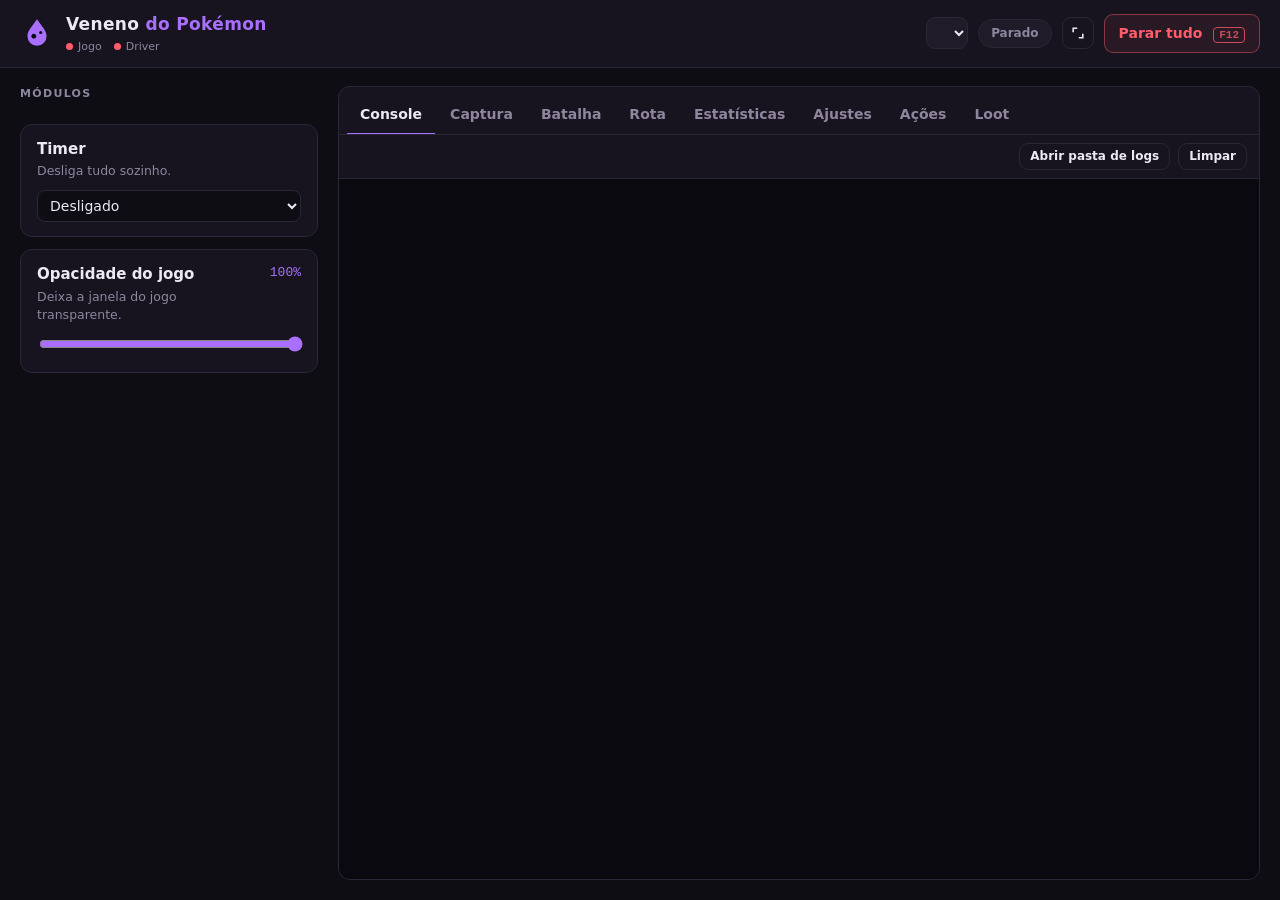
==== veneninho_v2/game-bot-dashboard/src/ui/index.html @ 1e342772 "Add files via upload" ====
<!DOCTYPE html>
<html lang="pt-br">
<head>
  <meta charset="UTF-8">
  <meta name="viewport" content="width=device-width, initial-scale=1.0">
  <title>Veneno do Pokémon</title>
  <link rel="stylesheet" href="style.css">
</head>
<body>
  <header class="topbar">
    <div class="brand">
      <svg class="logo" viewBox="0 0 32 32" aria-hidden="true">
        <path d="M16 3c4 6 9 10.5 9 16a9 9 0 0 1-18 0c0-5.5 5-10 9-16z" fill="var(--accent)"/>
        <circle cx="13" cy="19" r="2.3" fill="var(--bg)"/><circle cx="19.5" cy="15.5" r="1.5" fill="var(--bg)"/>
      </svg>
      <div class="brand-text">
        <h1>Veneno <span>do Pokémon</span></h1>
        <div class="health">
          <span id="h-game" class="hdot">Jogo</span>
          <span id="h-driver" class="hdot">Driver</span>
        </div>
      </div>
    </div>

    <div class="top-actions">
      <label class="profile-pick full-only" title="Perfil de configuração">
        <span class="sr">Perfil</span>
        <select id="profile-select"></select>
      </label>
      <div id="status-pill" class="pill">Parado</div>
      <button id="compact-btn" class="btn ghost icon" title="Modo compacto (fica por cima do jogo)" aria-label="Modo compacto">
        <svg viewBox="0 0 20 20" aria-hidden="true"><path d="M3 3h6v2H5v4H3zM17 17h-6v-2h4v-4h2z"/></svg>
      </button>
      <button id="stop-all" class="btn danger" title="Também funciona apertando o atalho com o jogo em foco">
        Parar tudo <kbd id="hotkey-label">F12</kbd>
      </button>
    </div>
  </header>

  <div id="update-banner" class="update-banner" hidden>
    <span>Versão <b id="update-version"></b> disponível.</span>
    <button id="update-open" class="btn small">Abrir no GitHub</button>
    <button id="update-close" class="btn ghost small" aria-label="Fechar aviso">✕</button>
  </div>

  <div id="pick-banner" class="pick-banner" hidden>
    <div>
      <strong id="pick-title">Calibrando</strong>
      <p id="pick-help"></p>
    </div>
    <div class="pick-live mono">
      <span id="pick-xy">x – y –</span>
      <span id="pick-swatch" class="swatch"></span>
      <span id="pick-rgb">RGB –</span>
    </div>
    <button id="pick-cancel" class="btn ghost small">Cancelar (Esc)</button>
  </div>

  <main class="layout">
    <aside class="side">
      <h2 class="section-title">Módulos</h2>
      <div id="modules"></div>

      <section class="card timer-card">
        <div class="card-head">
          <div>
            <h3>Timer</h3>
            <p class="desc" id="timer-desc">Desliga tudo sozinho.</p>
          </div>
          <output id="timer-left" class="mono"></output>
        </div>
        <div class="timer-row">
          <select id="timer-select" aria-label="Desligar depois de">
            <option value="">Desligado</option>
            <option value="30">Em 30 min</option>
            <option value="60">Em 1 h</option>
            <option value="120">Em 2 h</option>
            <option value="180">Em 3 h</option>
            <option value="at">Num horário…</option>
          </select>
          <input id="timer-at" type="time" aria-label="Horário para desligar" hidden>
        </div>
      </section>

      <section class="card full-only">
        <div class="card-head">
          <div>
            <h3>Opacidade do jogo</h3>
            <p class="desc">Deixa a janela do jogo transparente.</p>
          </div>
          <output id="opacity-value" class="mono">100%</output>
        </div>
        <input id="opacity" type="range" min="5" max="100" value="100" aria-label="Opacidade do jogo">
      </section>
    </aside>

    <section class="panel full-only">
      <nav class="tabs" role="tablist">
        <button class="tab active" data-tab="console">Console</button>
        <button class="tab" data-tab="capture">Captura</button>
        <button class="tab" data-tab="battle">Batalha</button>
        <button class="tab" data-tab="cavebot">Rota</button>
        <button class="tab" data-tab="stats">Estatísticas</button>
        <button class="tab" data-tab="settings">Ajustes</button>
        <button class="tab" data-tab="actions">Ações</button>
        <button class="tab" data-tab="loot">Loot</button>
      </nav>

      <!-- Console -->
      <div class="tab-body active" id="tab-console">
        <div class="console-head">
          <div class="chips" id="log-filter" role="group" aria-label="Filtrar log"></div>
          <div class="row-gap">
            <button id="open-logs" class="btn ghost small" title="Os logs ficam salvos por dia na pasta logs">Abrir pasta de logs</button>
            <button id="clear-logs" class="btn ghost small">Limpar</button>
          </div>
        </div>
        <div id="log" class="log mono" data-filter="all"></div>
      </div>

      <!-- Captura -->
      <div class="tab-body" id="tab-capture">
        <div class="toolbar">
          <p class="hint">Clique para selecionar os pokémon. Em cada cartão, escolha uma tecla de captura; deixe vazio para usar a tecla padrão. O sino 🔔 só avisa com som.</p>
          <div class="row-gap">
            <button class="btn" id="add-poke">+ Adicionar pokémon</button>
            <button class="btn" data-test="capture">Testar detecção</button>
          </div>
        </div>
        <div id="capture-grid" class="thumb-grid"></div>
        <div class="fields">
          <label>Tecla da pokébola <input data-path="capture.key" type="text" maxlength="3"></label>
          <label>Precisão (0–1) <input data-path="capture.confidence" type="number" step="0.05" min="0.3" max="1"></label>
          <label>Intervalo (s) <input data-path="capture.interval" type="number" step="0.1" min="0.1"></label>
        </div>
        <button class="btn primary save">Salvar</button>
      </div>

      <div class="tab-body" id="tab-battle">
        <div class="toolbar">
          <p class="hint">Marque a lista de combate e cadastre recortes dos ícones dos Pokémon. Os alvos selecionados podem pausar o macro quando essa pausa estiver ativada na aba Rota.</p>
          <div class="row-gap">
            <button class="btn" id="battle-target-add">+ Adicionar Pokémon da lista</button>
            <button class="btn primary save">Salvar configuração</button>
          </div>
        </div>
        <div class="fields">
          <label class="wide">Área da lista vazia <small>deixe a lista sem Pokémon e marque o painel que ficará vazio</small>
            <span class="with-btn"><input data-path="battle.empty_region" data-type="numlist" data-len="4" data-optional type="text" placeholder="Clique em Definir e marque a lista vazia" readonly><button class="btn small" id="battle-empty-pick">Definir batalha vazia</button></span>
          </label>
          <label class="wide">Área da lista de combate <small>x, y, largura, altura</small>
            <span class="with-btn"><input data-path="battle.pokemon_list_region" data-type="numlist" data-len="4" data-optional type="text" placeholder="Marcar a lista no jogo"><button class="btn small" data-pick="region" data-target="battle.pokemon_list_region">Marcar</button></span>
          </label>
          <label>Precisão da detecção (0–1) <input data-path="battle.target_confidence" type="number" min="0.3" max="1" step="0.05"></label>
        </div>
        <div class="option-switches">
          <label class="switch-control">
            <span class="switch"><input data-path="battle.long_battle_enabled" type="checkbox"><span></span></span>
            <span>Ação extra após tempo preso em combate</span>
          </label>
          <label class="switch-control">
            <span class="switch"><input data-path="battle.auto_target_enabled" type="checkbox"><span></span></span>
            <span>Auto target ao encontrar inimigos</span>
          </label>
        </div>
        <div class="fields">
          <label>Teclas de ataque <small>separadas por vírgula</small> <input data-path="battle.attack_keys" data-type="list" type="text"></label>
          <label>Intervalo (s) <input data-path="battle.interval" type="number" step="0.1" min="0.1"></label>
          <label>Precisão (0–1) <input data-path="battle.confidence" type="number" step="0.05" min="0.3" max="1"></label>
          <label>Tempo preso em combate (s) <input data-path="battle.long_battle_after" type="number" step="1" min="1" max="3600"></label>
          <label>Tecla da ação extra <input data-path="battle.long_battle_key" type="text" maxlength="8"></label>
          <label>Repetições da tecla <input data-path="battle.long_battle_repeats" type="number" step="1" min="1" max="20"></label>
          <label>Tecla do auto target <input data-path="battle.auto_target_key" type="text" maxlength="8" placeholder="Ex.: F4"></label>
          <label>&nbsp;<button class="btn" data-test="battle">Testar batalha e pixel de vida</button></label>
        </div>

        <p class="hint">Enquanto houver inimigos, o auto target repete a tecla configurada no mesmo intervalo das teclas de ataque. A ação extra pressiona sua tecla após o tempo configurado; o contador reinicia quando a lista de combate fica vazia.</p>
        <div id="battle-target-grid" class="thumb-grid"></div>
      </div>

      <!-- Rota -->
      <div class="tab-body" id="tab-cavebot">
        <div class="toolbar">
          <p class="hint">Arraste para mudar a ordem. Cada ponto tem o próprio tempo de caminhada.</p>
          <div class="row-gap">
            <button class="btn" id="add-waypoint">+ Adicionar ponto</button>
            <button class="btn primary" id="route-record">Gravar rota</button>
            <button class="btn danger" id="route-record-stop" disabled>Parar gravação</button>
            <button class="btn" data-test="map">Testar minimapa</button>
          </div>
        </div>
        <p class="hint">Na gravação, clique nos marcadores do minimapa em sequência. O intervalo entre cliques vira o tempo de caminhada de cada trecho. Batalha e captura continuam pausando o avanço.</p>
        <ol id="route" class="route"></ol>
        <div class="fields">
          <label>Tempo padrão (s) <small>para pontos novos</small> <input data-path="cavebot.walk_time" type="number" step="0.5" min="1"></label>
          <label>Atraso após clicar no mapa (s) <small>antes de iniciar detecção de batalha/captura</small> <input data-path="cavebot.engage_delay" type="number" step="0.5" min="0" max="3600"></label>
          <label>Ignorar batalha após (s) <small>0 desativa; captura continua tendo prioridade</small> <input data-path="cavebot.battle_skip_after" type="number" step="1" min="0" max="3600"></label>
          <label>Precisão do mapa (0–1) <input data-path="cavebot.confidence" type="number" step="0.05" min="0.3" max="1"></label>
        </div>
        <button class="btn primary save">Salvar</button>

        <h3 class="sub-title">Rota gravada</h3>
        <p class="hint">Cada tecla é um comando separado. A rota gravada pausa pela detecção direta de batalha, captura e Pokémon-alvo; mantenha Batalha e Captura ativos para resolver os encontros antes de retomar.</p>
        <div class="fields">
          <label>Nome da rota <input id="macro-name" type="text" maxlength="40" value="rota"></label>
          <label>Limite da gravação (s) <input id="macro-duration" data-path="macro.max_seconds" type="number" min="1" max="600" step="1"></label>
          <label class="check wide"><input id="macro-arrows-only" data-path="macro.arrows_only" type="checkbox"> Gravar somente as setas direcionais (↑ ↓ ← →) <small>permite gravar com os módulos ativos</small></label>
        </div>
        <div class="row-gap wrap">
          <button id="macro-record" class="btn primary">Gravar</button>
          <button id="macro-stop-record" class="btn danger" disabled>Parar gravação</button>
          <select id="macro-select" aria-label="Macro salva"></select>
          <label class="check"><input id="macro-loop" data-path="macro.loop" type="checkbox"> Reproduzir em ciclo</label>
          <button id="macro-play" class="btn">Reproduzir</button>
          <button id="macro-options-save" class="btn small" type="button">Atualizar tempos e pausas</button>
          <button id="macro-stop-play" class="btn ghost" disabled>Parar reprodução</button>
          <button id="macro-delete" class="btn danger" disabled>Excluir rota gravada</button>
        </div>
        <div class="fields">
          <label>Intervalo fixo entre comandos na reprodução (s) <small>0 mantém os tempos originais da gravação</small>
            <input data-macro-command-interval type="number" min="0" max="3600" step="0.05" value="0">
          </label>
          <label>Ignorar batalha após (s) <small>0 desativa; captura continua tendo prioridade</small>
            <input data-macro-skip-battle-after type="number" min="0" max="3600" step="1" value="0">
          </label>
        </div>
        <div class="fields">
          <div class="row-gap wrap"><button class="btn macro-pause-toggle" data-macro-pause="battle" type="button" aria-pressed="true">Pausa em batalha: ativada</button><label>Retomar após (s) <input data-macro-delay="battle" type="number" min="0" max="3600" step="1" value="0"></label></div>
          <div class="row-gap wrap"><button class="btn macro-pause-toggle" data-macro-pause="capture" type="button" aria-pressed="true">Pausa em captura: ativada</button><label>Retomar após (s) <input data-macro-delay="capture" type="number" min="0" max="3600" step="1" value="0"></label></div>
          <div class="row-gap wrap"><button class="btn macro-pause-toggle" data-macro-pause="target" type="button" aria-pressed="true">Pausa em Pokémon-alvo: ativada</button><label>Retomar após (s) <input data-macro-delay="target" type="number" min="0" max="3600" step="1" value="0"></label></div>
        </div>
        <p id="macro-status" class="hint" aria-live="polite">Nenhuma gravação em andamento.</p>
      </div>

      <!-- Ações -->
      <div class="tab-body" id="tab-actions">
        <h3 class="sub-title">Troca de Pokémon</h3>
        <p class="hint">Use Combate na lateral para executar um dos três modos abaixo. Troca continua disponível como ciclo independente.</p>
        <div class="fields">
          <label>Intervalo entre trocas (s) <input data-path="switch.interval" type="number" min="1" max="3600" step="1"></label>
          <label>Modo do módulo Combate
            <select data-path="switch.mode">
              <option value="battle">Somente batalha</option>
              <option value="battle_switch">Batalha e troca</option>
              <option value="switch">Apenas troca</option>
            </select>
          </label>
        </div>
        <p class="hint">Ative Combate na lateral para executar o modo selecionado. Em “Batalha e troca”, o ciclo roda somente enquanto houver inimigo. A ordem e o intervalo configurados valem para as trocas automáticas.</p>
        <p class="hint">Adicione pelo menos duas posições, use as setas para mudar a ordem do ciclo, marque cada local no jogo com F8 e use Trocar para uma troca manual.</p>
        <div class="row-gap wrap">
          <input id="switch-name" class="input" type="text" maxlength="40" placeholder="Nome ou atalho do Pokémon" aria-label="Nome do Pokémon">
          <button id="switch-add" class="btn">Adicionar posição</button>
        </div>
        <div id="switch-list" class="switch-list"></div>

        <button class="btn primary save">Salvar</button>
      </div>

      <!-- Loot -->
      <div class="tab-body" id="tab-loot">
        <h3 class="sub-title">Loot</h3>
        <p class="hint">Base do modulo: centralize seu personagem na celula do meio e selecione os tiles vizinhos onde pode haver Pokemon derrotado. A coleta automatica ainda nao e executada.</p>
        <div class="loot-grid" role="group" aria-label="Tiles ao redor do personagem">
          <button type="button" data-loot-cell="nw" title="Noroeste">NW</button>
          <button type="button" data-loot-cell="n" title="Norte">N</button>
          <button type="button" data-loot-cell="ne" title="Nordeste">NE</button>
          <button type="button" data-loot-cell="w" title="Oeste">O</button>
          <div class="loot-center" aria-label="Seu personagem">PERSONAGEM</div>
          <button type="button" data-loot-cell="e" title="Leste">L</button>
          <button type="button" data-loot-cell="sw" title="Sudoeste">SW</button>
          <button type="button" data-loot-cell="s" title="Sul">S</button>
          <button type="button" data-loot-cell="se" title="Sudeste">SE</button>
        </div>
        <p class="hint">Calibracao da malha: marque o centro do tile do personagem, depois o centro do tile ao norte e ao leste. Esses tres pontos definem os deslocamentos dos oito vizinhos.</p>
        <p class="hint">Para localizar a janela, marque a faixa da direita com os controles de trava, minimizar e fechar como ancora. Ao esvaziar o primeiro slot, o bot abre o proximo Pokemon e a janela atualiza o conteudo sem precisar fechar.</p>
        <div class="fields">
          <label>Intervalo entre verificacoes (segundos)
            <input data-path="loot.check_interval" data-type="number" type="number" min="0.5" max="3600" step="0.5">
          </label>
          <label>Tile central (x, y)
            <span class="with-btn"><input data-path="loot.center" data-type="numlist" data-len="2" data-optional type="text" placeholder="Marcar tile central" readonly><button class="btn small" data-pick="point" data-target="loot.center">Marcar</button></span>
          </label>
          <label>Tile vizinho ao norte (x, y)
            <span class="with-btn"><input data-path="loot.north" data-type="numlist" data-len="2" data-optional type="text" placeholder="Marcar tile norte" readonly><button class="btn small" data-pick="point" data-target="loot.north">Marcar</button></span>
          </label>
          <label>Tile vizinho ao leste (x, y)
            <span class="with-btn"><input data-path="loot.east" data-type="numlist" data-len="2" data-optional type="text" placeholder="Marcar tile leste" readonly><button class="btn small" data-pick="point" data-target="loot.east">Marcar</button></span>
          </label>
          <label>Janela completa para calibracao (x, y, largura, altura)
            <span class="with-btn"><input data-path="loot.window_sample_region" data-type="numlist" data-len="4" data-optional type="text" placeholder="Marcar a janela" readonly><button class="btn small" data-pick="region" data-target="loot.window_sample_region">Marcar</button></span>
          </label>
          <label>Ancora fixa do lado direito (trava, minimizar e fechar)
            <span class="with-btn"><input data-path="loot.anchor_region" data-type="numlist" data-len="4" data-optional type="text" placeholder="Marcar os controles direitos" readonly><button class="btn small" data-pick="region" data-target="loot.anchor_region">Capturar controles</button></span>
          </label>
          <label>Primeiro slot relativo a janela (dx, dy, largura, altura)
            <span class="with-btn"><input data-path="loot.first_slot_offset" data-type="numlist" data-len="4" data-optional type="text" placeholder="Marcar primeiro slot" readonly><button class="btn small" data-pick="region" data-target="loot.first_slot_offset">Marcar</button></span>
          </label>
        </div>
        <div class="row-gap wrap">
          <button class="btn" id="loot-window-test" type="button">Testar localizacao da janela</button>
          <button class="btn" id="loot-empty-slot-capture" type="button">Capturar slot vazio</button>
          <button class="btn primary save">Salvar</button>
        </div>
        <p class="hint">Para capturar o slot vazio: abra uma janela de loot sem itens, deixe o primeiro slot visivel e use o botao acima. A janela deve estar aberta.</p>
      </div>

      <!-- Estatísticas -->
      <div class="tab-body" id="tab-stats">
        <div class="kpis">
          <div class="kpi"><span>Tempo ligado (sessão)</span><b id="k-time">0min</b></div>
          <div class="kpi"><span>Batalhas (sessão)</span><b id="k-kills">0</b></div>
          <div class="kpi"><span>Pokébolas (sessão)</span><b id="k-balls">0</b></div>
          <div class="kpi"><span>Curas (sessão)</span><b id="k-heals">0</b></div>
          <div class="kpi"><span>Pokébolas no total</span><b id="k-total">0</b></div>
        </div>
        <div class="stat-grid">
          <section>
            <h3 class="sub-title">Pokébolas por dia <small class="muted">últimos 14 dias</small></h3>
            <div id="chart-balls" class="chart" role="img"></div>
          </section>
          <section>
            <h3 class="sub-title">Tempo ligado por dia</h3>
            <div id="chart-time" class="chart" role="img"></div>
          </section>
        </div>
        <div class="stat-grid">
          <section>
            <h3 class="sub-title">Tempo ligado por módulo (sessão)</h3>
            <div id="s-modules" class="bars"></div>
          </section>
          <section>
            <h3 class="sub-title">Pokébolas por pokémon</h3>
            <table class="table">
              <thead><tr><th>Pokémon</th><th class="num">Sessão</th><th class="num">Total</th></tr></thead>
              <tbody id="s-pokes"></tbody>
            </table>
          </section>
        </div>
        <p class="hint">O bot conta as pokébolas jogadas, mas não tem como saber se a captura deu certo. O histórico fica em <code>estatisticas.db</code>.</p>
        <button id="reset-stats" class="btn ghost small">Zerar histórico</button>
      </div>

      <!-- Ajustes -->
      <div class="tab-body" id="tab-settings">
        <h3 class="sub-title">Perfis</h3>
        <p class="hint">Um perfil guarda todas as configurações (pokémons, rota, coordenadas). Use um por hunt.</p>
        <div class="row-gap wrap">
          <input id="profile-name" class="input" type="text" placeholder="Nome do perfil (ex.: Croa na praia)" aria-label="Nome do perfil">
          <button id="profile-save" class="btn">Salvar como perfil</button>
          <button id="profile-delete" class="btn ghost">Excluir perfil atual</button>
        </div>

        <h3 class="sub-title">Coordenadas</h3>
        <p class="hint">Use os botões para marcar no jogo: posicione o mouse e aperte <kbd class="k" data-pickkey>F8</kbd>. Para uma área, marque o canto de cima à esquerda e depois o de baixo à direita.</p>
        <div class="callout" id="ref-box">
          <span id="ref-text">Coordenadas acompanham a janela do jogo.</span>
          <button id="ref-set" class="btn small" title="Use se as coordenadas estão certas para a posição atual da janela">Usar posição atual como referência</button>
        </div>
        <div class="fields">
          <label>Área do minimapa <small>x, y, largura, altura</small>
            <span class="with-btn"><input data-path="cavebot.map_region" data-type="numlist" data-len="4" type="text"><button class="btn small" data-pick="region" data-target="cavebot.map_region">Marcar</button></span>
          </label>
          <label>Área de captura <small>x, y, largura, altura</small>
            <span class="with-btn"><input data-path="capture.region" data-type="numlist" data-len="4" type="text"><button class="btn small" data-pick="region" data-target="capture.region">Marcar</button></span>
          </label>
          <label>Pixel da vida do inimigo <small>x, y</small>
            <span class="with-btn"><input data-path="cavebot.hp_pixel" data-type="numlist" data-len="2" type="text"><button class="btn small" data-pick="point" data-target="cavebot.hp_pixel">Pegar</button></span>
          </label>
          <label>Cor da vida do inimigo <small>R, G, B</small>
            <span class="with-btn"><input data-path="cavebot.hp_color" data-type="numlist" data-len="3" type="text"><span class="swatch" data-swatch="cavebot.hp_color"></span></span>
          </label>
        </div>

        <h3 class="sub-title">Cura</h3>
        <p class="hint">Pegue um pixel da barra de vida do <b>seu</b> pokémon, no ponto onde quer curar (ex.: no meio da barra), com a vida cheia. Quando a cor ali mudar, o bot aperta a tecla.</p>
        <div class="fields">
          <label>Pixel da sua vida <small>x, y</small>
            <span class="with-btn"><input data-path="heal.pixel" data-type="numlist" data-len="2" data-optional type="text" placeholder="não configurado"><button class="btn small" data-pick="point" data-target="heal.pixel">Pegar</button></span>
          </label>
          <label>Cor com vida cheia <small>R, G, B</small>
            <span class="with-btn"><input data-path="heal.color" data-type="numlist" data-len="3" data-optional type="text"><span class="swatch" data-swatch="heal.color"></span></span>
          </label>
          <label>Tecla de cura <small>ex.: f1, 2</small> <input data-path="heal.key" type="text" maxlength="4"></label>
          <label>Espera entre curas (s) <input data-path="heal.cooldown" type="number" step="0.5" min="0.5"></label>
          <label>Tecla de buff contínuo <small>vazio para desativar</small> <input data-path="heal.buff_key" type="text" maxlength="8" placeholder="ex.: f2"></label>
          <label>Intervalo do buff (s) <input data-path="heal.buff_interval" type="number" step="0.5" min="0.5"></label>
        </div>
        <h3 class="sub-title">Acompanhamento do Pokémon</h3>
        <div class="option-switches">
          <label class="switch-control">
            <span class="switch"><input data-path="heal.follow_enabled" type="checkbox"><span></span></span>
            <span title="Para Pokémon que não possuam montaria nem fly, configure o order do Pokémon para usar em você">Ativar acompanhamento do Pokémon</span>
          </label>
          <label class="switch-control">
            <span class="switch"><input data-path="heal.order_enabled" type="checkbox"><span></span></span>
            <span>Order</span>
          </label>
        </div>
        <div class="fields">
          <label>Tecla de acompanhamento <input data-path="heal.follow_key" type="text" maxlength="8" placeholder="Ex.: F4"></label>
          <label>Intervalo entre ativações (s) <input data-path="heal.follow_interval" type="number" step="0.1" min="0.1" max="3600"></label>
          <label>Tecla Order <input data-path="heal.order_key" type="text" maxlength="8" placeholder="Ex.: F4"></label>
          <label>Intervalo entre ordens (s) <input data-path="heal.order_interval" type="number" step="0.1" min="0.1" max="3600"></label>
          <label class="wide">Ponto do clique (x, y)
            <span class="with-btn"><input data-path="heal.order_point" data-type="numlist" data-len="2" data-optional type="text" placeholder="Definir ponto" readonly><button class="btn small" data-pick="point" data-target="heal.order_point">Definir</button></span>
          </label>
        </div>

        <h3 class="sub-title">Segurança</h3>
        <div class="fields">
          <label class="check wide"><input data-path="safety.pause_unfocused" type="checkbox"> Pausar quando o jogo não estiver em primeiro plano <small>evita clicar em outras janelas</small></label>
          <label>Tempo máximo de luta (s) <small>0 = sem limite</small> <input data-path="safety.fight_timeout" type="number" step="5" min="0"></label>
          <label>Voltas sem achar ponto até parar <small>0 = nunca parar</small> <input data-path="safety.max_misses" type="number" step="1" min="0"></label>
          <label class="check wide"><input data-path="alerts.sound" type="checkbox"> Tocar som e piscar o painel em alertas <small>erro, travamento, jogo fechado, timer, pokémon com 🔔</small></label>
        </div>

        <h3 class="sub-title">Atalhos</h3>
        <p class="hint">Ligam e desligam cada módulo direto do jogo. <kbd class="k" data-pickkey>F8</kbd> é reservado para marcar coordenadas.</p>
        <div class="fields" id="hotkey-fields">
          <label>Parar tudo <select data-path="stop_hotkey" class="hk"></select></label>
        </div>

        <h3 class="sub-title">Minigame</h3>
        <p class="hint">Marque o painel inteiro, incluindo o título e o botão Confirmar. Teste com o minigame aberto. Ao detectar a tela, o módulo pausa os outros módulos, seleciona os pares, clica em Confirmar e verifica se o painel fechou. Depois, retoma os módulos automaticamente.</p>
        <div class="fields">
          <label class="wide">Área do minigame <small>x, y, largura, altura</small>
            <span class="with-btn"><input data-path="pairing.region" data-type="numlist" data-len="4" data-optional type="text" placeholder="Marcar na tela"><button class="btn small" data-pick="region" data-target="pairing.region">Marcar</button></span>
          </label>
          <label><button class="btn" data-test="pairing">Testar minigame</button></label>
        </div>

        <h3 class="sub-title">Geral</h3>
        <div class="fields">
          <label class="wide">Título da janela do jogo <input data-path="window_title" type="text"></label>
        </div>
        <button class="btn primary save">Salvar</button>
        <p class="version muted" id="version"></p>
      </div>
    </section>
  </main>

  <!-- Modal genérico -->
  <div id="modal" class="modal" hidden>
    <div class="modal-box" role="dialog" aria-modal="true" aria-labelledby="modal-title">
      <header class="modal-head">
        <h3 id="modal-title"></h3>
        <button class="btn ghost icon" id="modal-close" aria-label="Fechar">✕</button>
      </header>
      <div id="modal-body"></div>
    </div>
  </div>

  <div id="chart-tip" class="chart-tip" hidden></div>

  <template id="module-tpl">
    <section class="card module">
      <div class="card-head">
        <div>
          <h3 class="m-name"></h3>
          <p class="desc m-desc"></p>
        </div>
        <label class="switch"><input type="checkbox"><span></span></label>
      </div>
      <div class="m-status mono"><span class="dot"></span><span class="m-state">Parado</span><span class="m-text">Aguardando ativação</span><kbd class="m-key" hidden></kbd></div>
    </section>
  </template>

  <script src="app.js"></script>
</body>
</html>
---- veneninho_v2/game-bot-dashboard/src/ui/style.css ----
:root {
  --bg: #0f0d14;
  --surface: #17141f;
  --surface-2: #1f1b29;
  --line: #2c2639;
  --text: #ece8f4;
  --muted: #8e869e;
  --accent: #a970ff;
  --accent-soft: rgba(169, 112, 255, 0.14);
  --on: #8fe05a;
  --on-soft: rgba(143, 224, 90, 0.12);
  --warn: #f2c14e;
  --danger: #ff5d6c;
  --radius: 12px;
  --mono: "Cascadia Mono", Consolas, "Courier New", monospace;
}

* { box-sizing: border-box; }
html, body { height: 100%; margin: 0; }
body {
  background: var(--bg);
  color: var(--text);
  font: 14px/1.45 "Segoe UI", system-ui, sans-serif;
  display: flex;
  flex-direction: column;
  overflow: hidden;
  user-select: none;
}
[hidden] { display: none !important; }
input, select, button { font: inherit; color: inherit; }
.mono { font-family: var(--mono); }
.muted { color: var(--muted); }
.sr { position: absolute; width: 1px; height: 1px; overflow: hidden; clip: rect(0 0 0 0); }
code { font-family: var(--mono); background: var(--surface-2); padding: 1px 5px; border-radius: 4px; font-size: 12px; }
.row-gap { display: flex; gap: 8px; align-items: center; }
.row-gap.wrap { flex-wrap: wrap; margin-bottom: 22px; }

/* ---------- top bar ---------- */
.topbar {
  display: flex; align-items: center; justify-content: space-between; gap: 12px;
  padding: 12px 20px;
  border-bottom: 1px solid var(--line);
  background: var(--surface);
}
.brand { display: flex; align-items: center; gap: 12px; min-width: 0; }
.logo { width: 34px; height: 34px; flex: none; }
.brand h1 { margin: 0; font-size: 17px; letter-spacing: .02em; font-weight: 700; white-space: nowrap; }
.brand h1 span { color: var(--accent); font-weight: 600; }
.health { display: flex; gap: 12px; margin-top: 2px; }
.hdot { font-size: 11px; color: var(--muted); display: inline-flex; align-items: center; gap: 5px; cursor: help; }
.hdot::before { content: ""; width: 7px; height: 7px; border-radius: 50%; background: var(--danger); }
.hdot.ok::before { background: var(--on); }
.hdot.warn::before { background: var(--warn); }
.top-actions { display: flex; align-items: center; gap: 10px; }

.profile-pick select {
  background: var(--surface-2); border: 1px solid var(--line); border-radius: 9px;
  padding: 6px 10px; max-width: 180px;
}
.pill {
  padding: 5px 12px; border-radius: 999px; font-size: 12px; font-weight: 600; white-space: nowrap;
  background: var(--surface-2); color: var(--muted); border: 1px solid var(--line);
}
.pill.on { background: var(--on-soft); color: var(--on); border-color: rgba(143, 224, 90, .35); }

.btn {
  border: 1px solid var(--line); background: var(--surface-2);
  padding: 8px 14px; border-radius: 9px; cursor: pointer; font-weight: 600; white-space: nowrap;
  transition: background .15s, border-color .15s, transform .05s;
}
.btn:hover { border-color: #4a4160; }
.btn:active { transform: translateY(1px); }
.btn:disabled { opacity: .5; cursor: wait; }
.btn.small { padding: 4px 10px; font-size: 12px; }
.btn.icon { padding: 7px; display: inline-grid; place-items: center; line-height: 1; }
.btn.icon svg { width: 16px; height: 16px; fill: currentColor; }
.btn.ghost { background: transparent; }
.btn.ghost:hover { background: var(--surface-2); }
.btn.primary { background: var(--accent); border-color: var(--accent); color: #140b22; }
.btn.primary:hover { filter: brightness(1.08); }
.btn.danger { border-color: rgba(255, 93, 108, .45); color: var(--danger); background: rgba(255, 93, 108, .08); }
.btn.danger:hover { background: rgba(255, 93, 108, .16); }
kbd {
  font-family: var(--mono); font-size: 11px; margin-left: 6px;
  padding: 1px 5px; border-radius: 4px; border: 1px solid currentColor; opacity: .75;
}
kbd.k { margin: 0; opacity: 1; color: var(--accent); }

/* ---------- calibraÃ§Ã£o ---------- */
.pick-banner {
  display: flex; align-items: center; gap: 18px; padding: 10px 20px;
  background: linear-gradient(90deg, rgba(169, 112, 255, .22), rgba(169, 112, 255, .08));
  border-bottom: 1px solid rgba(169, 112, 255, .45);
}
.pick-banner > div:first-child { flex: 1; }
.pick-banner p { margin: 2px 0 0; font-size: 12.5px; color: #d8cdf0; }
.pick-live { display: flex; align-items: center; gap: 10px; font-size: 13px; }
.swatch { width: 18px; height: 18px; border-radius: 5px; border: 1px solid rgba(255, 255, 255, .25); background: #000; flex: none; display: inline-block; }

/* ---------- layout ---------- */
.layout {
  flex: 1; min-height: 0;
  display: grid; grid-template-columns: 300px 1fr; gap: 18px;
  padding: 18px 20px 20px;
}
.side { overflow-y: auto; display: flex; flex-direction: column; gap: 12px; padding-right: 2px; }
.section-title { margin: 0 0 -2px; font-size: 11px; text-transform: uppercase; letter-spacing: .12em; color: var(--muted); font-weight: 600; }
.sub-title { margin: 22px 0 8px; font-size: 13px; font-weight: 700; }
.tab-body > .sub-title:first-child { margin-top: 0; }
#modules { display: flex; flex-direction: column; gap: 12px; }

.card {
  background: var(--surface); border: 1px solid var(--line);
  border-radius: var(--radius); padding: 14px 16px;
  transition: border-color .2s, box-shadow .2s;
}
.card-head { display: flex; justify-content: space-between; align-items: flex-start; gap: 12px; }
.card h3 { margin: 0 0 2px; font-size: 15px; }
.desc { margin: 0; color: var(--muted); font-size: 12.5px; }

.module.running { border-color: rgba(143, 224, 90, .45); box-shadow: 0 0 0 1px rgba(143, 224, 90, .12), 0 6px 24px -12px rgba(143, 224, 90, .5); }
.m-status {
  margin-top: 12px; padding-top: 10px; border-top: 1px dashed var(--line);
  display: flex; align-items: center; gap: 8px;
  font-size: 12px; color: var(--muted); white-space: nowrap; overflow: hidden;
}
.m-state { flex: none; font-weight: 700; }
.m-text { min-width: 0; flex: 1; overflow: hidden; text-overflow: ellipsis; color: var(--muted); }
.running .m-state { color: var(--on); }
.dot { width: 7px; height: 7px; border-radius: 50%; background: #4a4458; flex: none; }
.running .dot { background: var(--on); box-shadow: 0 0 0 3px var(--on-soft); animation: pulse 1.6s infinite; }
.running .m-status { color: var(--text); }
@keyframes pulse { 50% { box-shadow: 0 0 0 6px transparent; } }

/* switch */
.switch { position: relative; width: 44px; height: 24px; flex: none; cursor: pointer; }
.switch input { opacity: 0; width: 0; height: 0; position: absolute; }
.switch span { position: absolute; inset: 0; background: #3a3348; border-radius: 99px; transition: background .2s; }
.switch span::before {
  content: ""; position: absolute; width: 18px; height: 18px; left: 3px; top: 3px;
  background: #fff; border-radius: 50%; transition: transform .2s;
}
.switch input:checked + span { background: var(--on); }
.switch input:checked + span::before { transform: translateX(20px); }
.switch input:focus-visible + span { outline: 2px solid var(--accent); outline-offset: 2px; }
.option-switches { display: flex; flex-wrap: wrap; gap: 10px 22px; margin: 2px 0 18px; }
.switch-control { display: inline-flex; align-items: center; gap: 10px; min-height: 36px; color: var(--text); font-size: 13px; font-weight: 600; cursor: pointer; }
.switch-control [title] { text-decoration: underline dotted rgba(255, 255, 255, .35); text-underline-offset: 3px; cursor: help; }

input[type=range] { width: 100%; margin-top: 12px; accent-color: var(--accent); }
#opacity-value { color: var(--accent); font-size: 13px; }

/* ---------- painel e abas ---------- */
.panel {
  min-height: 0; display: flex; flex-direction: column;
  background: var(--surface); border: 1px solid var(--line); border-radius: var(--radius);
  overflow: hidden;
}
.tabs { display: flex; gap: 2px; padding: 8px 8px 0; border-bottom: 1px solid var(--line); overflow-x: auto; overflow-y: hidden; flex: none; }
.tab {
  background: none; border: 0; padding: 9px 13px; cursor: pointer; white-space: nowrap;
  color: var(--muted); font-weight: 600; border-bottom: 2px solid transparent; margin-bottom: -1px;
}
.tab:hover { color: var(--text); }
.tab.active { color: var(--text); border-bottom-color: var(--accent); }
.tab-body { display: none; flex: 1; min-height: 0; overflow-y: auto; padding: 16px; }
.tab-body.active { display: block; }
#tab-console.active { display: flex; flex-direction: column; padding: 0; }

.toolbar { display: flex; justify-content: space-between; align-items: center; gap: 12px; margin-bottom: 14px; flex-wrap: wrap; }
.toolbar .hint { margin: 0; }
.hint { margin: 0 0 14px; color: var(--muted); font-size: 12.5px; max-width: 72ch; }

/* console */
.console-head { display: flex; justify-content: space-between; align-items: center; gap: 10px; padding: 8px 12px; border-bottom: 1px solid var(--line); flex-wrap: wrap; }
.chips { display: flex; gap: 4px; flex-wrap: wrap; }
.chip {
  border: 1px solid var(--line); background: transparent; color: var(--muted);
  border-radius: 99px; padding: 3px 10px; font-size: 12px; cursor: pointer; font-weight: 600;
}
.chip:hover { color: var(--text); }
.chip.on { background: var(--accent-soft); border-color: rgba(169, 112, 255, .5); color: var(--text); }
.log { flex: 1; overflow-y: auto; padding: 10px 16px; font-size: 12.5px; background: #0b0910; user-select: text; }
.log div { padding: 1px 0; white-space: pre-wrap; word-break: break-word; }
.log[data-filter=battle] div:not([data-m=battle]),
.log[data-filter=capture] div:not([data-m=capture]),
.log[data-filter=cavebot] div:not([data-m=cavebot]),
.log[data-filter=system] div:not([data-m=system]) { display: none; }
.log .t { color: #5d566b; margin-right: 8px; }
.log .tag { color: var(--accent); margin-right: 6px; }
.log .success { color: var(--on); }
.log .error { color: var(--danger); }
.log .warn { color: var(--warn); }
.log .info { color: #c9c2d6; }

/* captura */
.thumb-grid { display: grid; grid-template-columns: repeat(auto-fill, minmax(112px, 1fr)); gap: 10px; margin-bottom: 18px; }
.thumb {
  border: 1px solid var(--line); background: var(--surface-2); border-radius: 10px;
  padding: 10px 6px 8px; cursor: pointer; text-align: center; position: relative;
  transition: border-color .15s, background .15s;
}
.thumb:hover { border-color: #4a4160; }
.thumb img { height: 48px; max-width: 100%; object-fit: contain; image-rendering: pixelated; display: block; margin: 0 auto 6px; }
.thumb .n { font-size: 12px; color: var(--muted); display: block; overflow: hidden; text-overflow: ellipsis; white-space: nowrap; }
.thumb-key-label { display: flex; flex-direction: column; gap: 6px; margin: 8px 20px 0 0; color: var(--muted); font-size: 12px; font-weight: 600; text-align: left; }
.thumb-key { width: 100%; min-width: 0; padding: 8px 10px; color: var(--text); background: var(--bg); border: 1px solid var(--line); border-radius: 8px; font: inherit; font-size: 12px; font-weight: 400; }
.thumb-key:focus { outline: none; border-color: var(--accent); }
.thumb.on { border-color: var(--accent); background: var(--accent-soft); }
.thumb.on .n { color: var(--text); }
.thumb.on::after {
  content: "âœ“"; position: absolute; top: 5px; right: 7px; font-size: 11px; font-weight: 700;
  color: #140b22; background: var(--accent); width: 16px; height: 16px; border-radius: 50%; line-height: 16px;
}
.thumb .rm {
  position: absolute; top: 4px; left: 5px; width: 18px; height: 18px; border-radius: 50%;
  border: 0; background: rgba(0, 0, 0, .55); color: #fff; font-size: 11px; line-height: 18px;
  cursor: pointer; opacity: 0; transition: opacity .15s; padding: 0;
}
.thumb:hover .rm, .thumb .rm:focus-visible { opacity: 1; }
.thumb .rm:hover { background: var(--danger); }

/* rota */
.route { list-style: none; margin: 0 0 18px; padding: 0; display: flex; flex-direction: column; gap: 6px; max-width: 560px; }
.rt {
  display: grid; grid-template-columns: 18px 24px 22px 1fr auto auto 22px; align-items: center; gap: 10px;
  padding: 7px 10px; border: 1px solid var(--line); background: var(--surface-2); border-radius: 9px;
}
.rt.off { opacity: .5; }
.rt.dragging { opacity: .4; }
.rt.drop-before { box-shadow: 0 -2px 0 var(--accent); }
.rt.drop-after { box-shadow: 0 2px 0 var(--accent); }
.rt .grip { cursor: grab; color: var(--muted); letter-spacing: -2px; font-size: 13px; }
.rt input[type=checkbox] { accent-color: var(--accent); margin: 0; }
.rt img { width: 18px; height: 18px; image-rendering: pixelated; }
.rt .nm { font-family: var(--mono); font-size: 12.5px; }
.rt .order { color: var(--muted); font-size: 11px; margin-left: 6px; }
.rt .tm { display: flex; align-items: center; gap: 4px; color: var(--muted); font-size: 12px; }
.rt .tm input { width: 58px; background: var(--bg); border: 1px solid var(--line); border-radius: 6px; padding: 3px 6px; color: var(--text); }
.rt .mv { display: flex; gap: 2px; }
.rt .mv button { background: none; border: 1px solid transparent; color: var(--muted); border-radius: 5px; width: 22px; height: 22px; cursor: pointer; padding: 0; }
.rt .mv button:hover { border-color: var(--line); color: var(--text); }
.switch-row .slot-order { display: flex; gap: 3px; margin-left: auto; }
.switch-row .slot-order button { width: 25px; height: 25px; padding: 0; }

/* estatÃ­sticas */
.loot-grid {
  display: grid; grid-template-columns: repeat(3, 72px); grid-template-rows: repeat(3, 58px);
  gap: 7px; width: max-content; margin: 4px 0 16px;
}
.loot-grid button, .loot-center {
  display: grid; place-items: center; border: 1px solid var(--line); border-radius: 8px;
  background: var(--surface-2); color: var(--muted); font: 700 12px var(--mono);
}
.loot-grid button { cursor: pointer; }
.loot-grid button:hover { border-color: var(--accent); color: var(--text); }
.loot-grid button.selected { background: var(--accent-soft); border-color: var(--accent); color: var(--text); }
.loot-center { color: var(--on); font: 700 9px "Segoe UI", sans-serif; letter-spacing: .04em; }
@media (max-width: 520px) {
  .loot-grid { grid-template-columns: repeat(3, 64px); grid-template-rows: repeat(3, 52px); }
}

.kpis { display: grid; grid-template-columns: repeat(auto-fit, minmax(118px, 1fr)); gap: 10px; margin-bottom: 20px; }
.kpi { background: var(--surface-2); border: 1px solid var(--line); border-radius: 10px; padding: 12px 14px; }
.kpi span { display: block; font-size: 11.5px; color: var(--muted); }
.kpi b { font-size: 22px; font-variant-numeric: tabular-nums; }
.stat-grid { display: grid; grid-template-columns: repeat(auto-fit, minmax(240px, 1fr)); gap: 24px; margin-bottom: 18px; }
.stat-grid .sub-title { margin-top: 0; }
.bars { display: flex; flex-direction: column; gap: 10px; }
.bar-row { display: grid; grid-template-columns: 70px 1fr 64px; gap: 10px; align-items: center; font-size: 12.5px; }
.bar-row .track { height: 8px; background: var(--surface-2); border-radius: 4px; overflow: hidden; }
.bar-row .fill { height: 100%; background: var(--accent); border-radius: 4px; }
.bar-row .v { text-align: right; color: var(--muted); font-variant-numeric: tabular-nums; }
.table { width: 100%; border-collapse: collapse; font-size: 13px; }
.table th { text-align: left; color: var(--muted); font-weight: 600; font-size: 11.5px; padding: 0 8px 6px; border-bottom: 1px solid var(--line); }
.table td { padding: 6px 8px; border-bottom: 1px solid var(--line); }
.table .num { text-align: right; font-variant-numeric: tabular-nums; }
.table .empty { color: var(--muted); text-align: center; padding: 14px; }

/* formulÃ¡rios */
.fields { display: grid; grid-template-columns: repeat(auto-fill, minmax(210px, 1fr)); gap: 14px; margin-bottom: 18px; }
.fields label { display: flex; flex-direction: column; gap: 6px; font-size: 12px; color: var(--muted); font-weight: 600; }
.fields label.wide { grid-column: 1 / -1; }
.fields small { font-weight: 400; opacity: .8; }
.fields input, .fields select, .input {
  background: var(--bg); border: 1px solid var(--line); border-radius: 8px;
  padding: 8px 10px; font-weight: 400; color: var(--text); user-select: text; min-width: 0;
}
.input { flex: 1; min-width: 200px; }
.fields input:focus, .fields select:focus, .input:focus { outline: none; border-color: var(--accent); }
.with-btn { display: flex; gap: 6px; align-items: center; }
.with-btn input { flex: 1; }

/* ---------- modal ---------- */
.modal { position: fixed; inset: 0; background: rgba(5, 3, 9, .72); display: grid; place-items: center; z-index: 20; padding: 16px; }
.modal-box {
  background: var(--surface); border: 1px solid var(--line); border-radius: 14px;
  width: min(880px, 100%); max-height: calc(100vh - 32px); display: flex; flex-direction: column; overflow: hidden;
  box-shadow: 0 30px 80px -20px rgba(0, 0, 0, .7);
}
.modal-head { display: flex; justify-content: space-between; align-items: center; padding: 12px 16px; border-bottom: 1px solid var(--line); }
.modal-head h3 { margin: 0; font-size: 15px; }
#modal-body { padding: 16px; overflow-y: auto; }
.shot {
  display: block; max-width: 100%; max-height: 52vh; width: auto; height: auto; margin: 0 auto 14px;
  border-radius: 8px; border: 1px solid var(--line); background: #000;
}
.results { display: flex; flex-direction: column; gap: 6px; }
.res { display: grid; grid-template-columns: 110px 1fr 46px 150px; gap: 10px; align-items: center; font-size: 12.5px; }
.res .track { height: 8px; background: var(--surface-2); border-radius: 4px; position: relative; }
.res .fill { height: 100%; border-radius: 4px; background: #5d566b; }
.res.ok .fill { background: var(--on); }
.res .th { position: absolute; top: -3px; bottom: -3px; width: 2px; background: var(--warn); }
.res .sc { font-family: var(--mono); text-align: right; }
.res .lb { font-weight: 600; color: var(--muted); }
.res.ok .lb { color: var(--on); }
.legend { font-size: 12px; color: var(--muted); margin: 10px 0 0; }
.legend i { display: inline-block; width: 2px; height: 10px; background: var(--warn); margin: 0 4px; vertical-align: -1px; }
.callout { padding: 10px 12px; border-radius: 9px; background: var(--surface-2); border: 1px solid var(--line); font-size: 13px; margin-bottom: 14px; display: flex; gap: 10px; align-items: center; }
.add-form { display: flex; flex-direction: column; gap: 14px; }
.add-form .row-gap { flex-wrap: wrap; }

::-webkit-scrollbar { width: 8px; height: 8px; }
::-webkit-scrollbar-thumb { background: #2f293c; border-radius: 8px; }
::-webkit-scrollbar-track { background: transparent; }

.toast {
  position: fixed; bottom: 20px; left: 50%; transform: translateX(-50%) translateY(20px);
  background: var(--surface-2); border: 1px solid var(--line); padding: 9px 16px; border-radius: 9px;
  opacity: 0; transition: .2s; pointer-events: none; font-weight: 600; z-index: 30; max-width: 90vw;
}
.toast.show { opacity: 1; transform: translateX(-50%); }
.toast.error { border-color: rgba(255, 93, 108, .5); color: var(--danger); }

/* ---------- extras: aviso de versÃ£o, timer, sino, grÃ¡ficos ---------- */
.update-banner {
  display: flex; align-items: center; gap: 12px; padding: 8px 20px; font-size: 13px;
  background: var(--on-soft); border-bottom: 1px solid rgba(143, 224, 90, .35);
}
.update-banner span { flex: 1; }
.timer-row { display: flex; gap: 8px; margin-top: 10px; }
.timer-row select, .timer-row input {
  flex: 1; min-width: 0; background: var(--bg); border: 1px solid var(--line); border-radius: 8px; padding: 6px 8px;
}
#timer-left { color: var(--accent); font-size: 13px; white-space: nowrap; }
.m-key { margin-left: auto; flex: none; color: var(--muted); }

.thumb .bell {
  position: absolute; bottom: 4px; right: 5px; width: 20px; height: 20px; border-radius: 50%;
  border: 0; background: transparent; font-size: 12px; line-height: 20px; padding: 0; cursor: pointer;
  opacity: .25; filter: grayscale(1); transition: opacity .15s;
}
.thumb:hover .bell { opacity: .6; }
.thumb .bell.on { opacity: 1; filter: none; background: rgba(242, 193, 78, .2); }
.rt .rm-wp { background: none; border: 0; color: var(--muted); cursor: pointer; border-radius: 5px; width: 22px; height: 22px; padding: 0; }
.rt .rm-wp:hover { color: var(--danger); background: rgba(255, 93, 108, .1); }

.chart { position: relative; height: 150px; }
.chart svg { width: 100%; height: 100%; display: block; overflow: visible; }
.chart .grid line { stroke: var(--line); stroke-width: 1; }
.chart .grid text, .chart .axis text { fill: var(--muted); font-size: 10px; font-family: "Segoe UI", system-ui, sans-serif; }
.chart .bar { fill: var(--accent); }
.chart .bar.today { fill: #c9a4ff; }
.chart .hit { fill: transparent; cursor: default; }
.chart .hit:hover + .bar, .chart .hit.hover + .bar { fill: #c9a4ff; }
.chart-tip {
  position: fixed; z-index: 40; pointer-events: none; background: var(--surface-2); border: 1px solid var(--line);
  border-radius: 8px; padding: 6px 10px; font-size: 12px; box-shadow: 0 8px 24px -8px rgba(0, 0, 0, .6);
}
.chart-tip b { display: block; font-size: 13px; }
.sub-title small { font-weight: 400; margin-left: 6px; }

.fields label.check { flex-direction: row; align-items: center; gap: 10px; color: var(--text); font-weight: 600; flex-wrap: wrap; }
.fields label.check input { width: 16px; height: 16px; accent-color: var(--accent); padding: 0; }
.fields label.check small { color: var(--muted); font-weight: 400; flex-basis: 100%; margin-left: 26px; margin-top: -4px; }
.version { font-size: 11.5px; margin-top: 18px; }

/* ---------- janela estreita ---------- */
@media (max-width: 760px) {
  body { overflow: auto; }
  .layout { grid-template-columns: 1fr; padding: 14px 16px; }
  .layout .side { overflow: visible; }
  .panel { min-height: 480px; }
  .topbar { padding: 10px 16px; flex-wrap: wrap; }
  .res { grid-template-columns: 90px 1fr 50px; }
  .res .lb { display: none; }
}

/* ---------- modo compacto ---------- */
body.compact .full-only, body.compact .section-title, body.compact .brand-text h1 { display: none !important; }
body.compact .layout { grid-template-columns: 1fr; padding: 10px; }
body.compact .topbar { padding: 8px 10px; flex-wrap: wrap; gap: 8px; }
body.compact .logo { width: 24px; height: 24px; }
body.compact .top-actions { gap: 6px; }
body.compact .btn.danger { padding: 6px 10px; }
body.compact .card { padding: 10px 12px; }
body.compact .desc { display: none; }
body.compact .m-status { margin-top: 6px; padding-top: 6px; }
body.compact #modules { gap: 8px; }
body.compact .pick-banner { flex-wrap: wrap; padding: 8px 10px; gap: 8px; }
.switch-list { display: flex; flex-direction: column; gap: 6px; margin: 12px 0 18px; max-width: 760px; }
.switch-row { display: flex; flex-wrap: wrap; align-items: center; gap: 8px; padding: 8px 10px; border: 1px solid var(--line); background: var(--surface-2); border-radius: 9px; }
.switch-name { flex: 1 1 120px; min-width: 0; overflow: hidden; text-overflow: ellipsis; }
.switch-point { flex: 1 1 120px; color: var(--muted); font-size: 12px; white-space: nowrap; }
#macro-select { max-width: 220px; min-width: 150px; background: var(--bg); border: 1px solid var(--line); border-radius: 8px; padding: 7px 9px; }
#macro-status { margin: 12px 0 18px; }
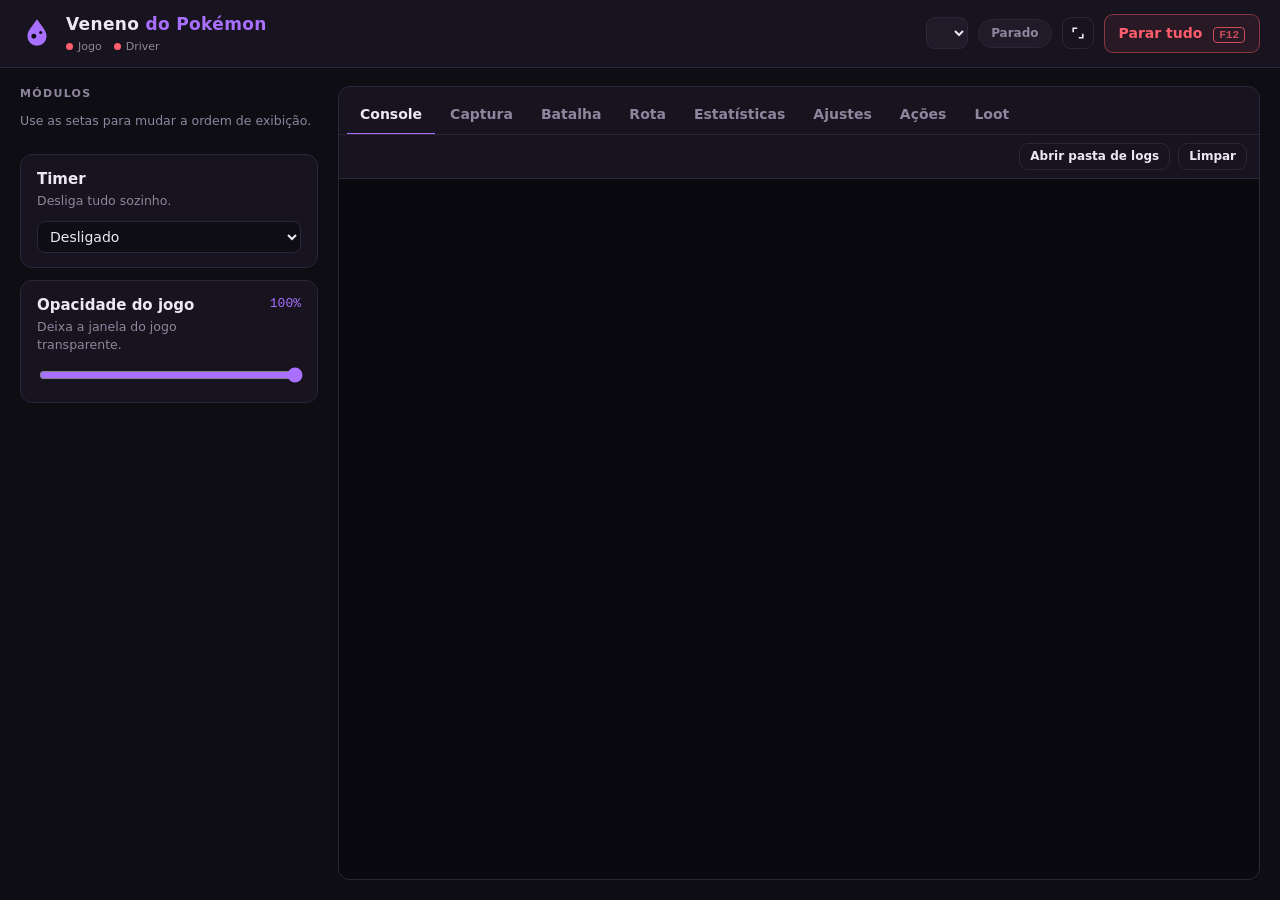
==== commit 708e9d49: "Add files via upload" ====
--- a/veneninho_v2/game-bot-dashboard/src/ui/index.html
+++ b/veneninho_v2/game-bot-dashboard/src/ui/index.html
@@ -59,6 +59,7 @@
   <main class="layout">
     <aside class="side">
       <h2 class="section-title">Módulos</h2>
+      <p class="desc module-order-hint">Use as setas para mudar a ordem de exibição.</p>
       <div id="modules"></div>
 
       <section class="card timer-card">
@@ -121,9 +122,9 @@
       <!-- Captura -->
       <div class="tab-body" id="tab-capture">
         <div class="toolbar">
-          <p class="hint">Clique para selecionar os pokémon. Em cada cartão, escolha uma tecla de captura; deixe vazio para usar a tecla padrão. O sino 🔔 só avisa com som.</p>
+          <p class="hint">Clique para selecionar os Pokémon. Em cada cartão, escolha uma tecla de captura; deixe o campo vazio para usar a tecla padrão. O sino 🔔 emite um alerta sonoro.</p>
           <div class="row-gap">
-            <button class="btn" id="add-poke">+ Adicionar pokémon</button>
+            <button class="btn" id="add-poke">+ Adicionar Pokémon</button>
             <button class="btn" data-test="capture">Testar detecção</button>
           </div>
         </div>
@@ -260,7 +261,7 @@
       <!-- Loot -->
       <div class="tab-body" id="tab-loot">
         <h3 class="sub-title">Loot</h3>
-        <p class="hint">Base do modulo: centralize seu personagem na celula do meio e selecione os tiles vizinhos onde pode haver Pokemon derrotado. A coleta automatica ainda nao e executada.</p>
+        <p class="hint">Centralize seu personagem na célula do meio e selecione os tiles vizinhos onde podem estar Pokémon derrotados. O bot verifica essas posições periodicamente e coleta os itens pelo primeiro slot.</p>
         <div class="loot-grid" role="group" aria-label="Tiles ao redor do personagem">
           <button type="button" data-loot-cell="nw" title="Noroeste">NW</button>
           <button type="button" data-loot-cell="n" title="Norte">N</button>
@@ -272,8 +273,8 @@
           <button type="button" data-loot-cell="s" title="Sul">S</button>
           <button type="button" data-loot-cell="se" title="Sudeste">SE</button>
         </div>
-        <p class="hint">Calibracao da malha: marque o centro do tile do personagem, depois o centro do tile ao norte e ao leste. Esses tres pontos definem os deslocamentos dos oito vizinhos.</p>
-        <p class="hint">Para localizar a janela, marque a faixa da direita com os controles de trava, minimizar e fechar como ancora. Ao esvaziar o primeiro slot, o bot abre o proximo Pokemon e a janela atualiza o conteudo sem precisar fechar.</p>
+        <p class="hint">Calibração da malha: marque o centro do tile do personagem e, em seguida, o centro dos tiles ao norte e a leste. Esses três pontos definem os deslocamentos dos oito vizinhos.</p>
+        <p class="hint">Para localizar a janela, marque a faixa da direita com os controles de travar, minimizar e fechar como âncora. Quando o primeiro slot ficar vazio, o bot clica no próximo Pokémon e a janela atualiza o conteúdo sem ser fechada.</p>
         <div class="fields">
           <label>Intervalo entre verificacoes (segundos)
             <input data-path="loot.check_interval" data-type="number" type="number" min="0.5" max="3600" step="0.5">
@@ -287,22 +288,22 @@
           <label>Tile vizinho ao leste (x, y)
             <span class="with-btn"><input data-path="loot.east" data-type="numlist" data-len="2" data-optional type="text" placeholder="Marcar tile leste" readonly><button class="btn small" data-pick="point" data-target="loot.east">Marcar</button></span>
           </label>
-          <label>Janela completa para calibracao (x, y, largura, altura)
+          <label>Janela completa para calibração (x, y, largura, altura)
             <span class="with-btn"><input data-path="loot.window_sample_region" data-type="numlist" data-len="4" data-optional type="text" placeholder="Marcar a janela" readonly><button class="btn small" data-pick="region" data-target="loot.window_sample_region">Marcar</button></span>
           </label>
-          <label>Ancora fixa do lado direito (trava, minimizar e fechar)
+          <label>Âncora fixa do lado direito (travar, minimizar e fechar)
             <span class="with-btn"><input data-path="loot.anchor_region" data-type="numlist" data-len="4" data-optional type="text" placeholder="Marcar os controles direitos" readonly><button class="btn small" data-pick="region" data-target="loot.anchor_region">Capturar controles</button></span>
           </label>
-          <label>Primeiro slot relativo a janela (dx, dy, largura, altura)
+          <label>Primeiro slot relativo à janela (dx, dy, largura, altura)
             <span class="with-btn"><input data-path="loot.first_slot_offset" data-type="numlist" data-len="4" data-optional type="text" placeholder="Marcar primeiro slot" readonly><button class="btn small" data-pick="region" data-target="loot.first_slot_offset">Marcar</button></span>
           </label>
         </div>
         <div class="row-gap wrap">
-          <button class="btn" id="loot-window-test" type="button">Testar localizacao da janela</button>
+          <button class="btn" id="loot-window-test" type="button">Testar localização da janela</button>
           <button class="btn" id="loot-empty-slot-capture" type="button">Capturar slot vazio</button>
           <button class="btn primary save">Salvar</button>
         </div>
-        <p class="hint">Para capturar o slot vazio: abra uma janela de loot sem itens, deixe o primeiro slot visivel e use o botao acima. A janela deve estar aberta.</p>
+        <p class="hint">Para capturar o slot vazio: abra uma janela de loot sem itens, deixe o primeiro slot visível e clique no botão acima. A janela precisa estar aberta.</p>
       </div>
 
       <!-- Estatísticas -->
@@ -330,7 +331,7 @@
             <div id="s-modules" class="bars"></div>
           </section>
           <section>
-            <h3 class="sub-title">Pokébolas por pokémon</h3>
+            <h3 class="sub-title">Pokébolas por Pokémon</h3>
             <table class="table">
               <thead><tr><th>Pokémon</th><th class="num">Sessão</th><th class="num">Total</th></tr></thead>
               <tbody id="s-pokes"></tbody>
@@ -344,7 +345,7 @@
       <!-- Ajustes -->
       <div class="tab-body" id="tab-settings">
         <h3 class="sub-title">Perfis</h3>
-        <p class="hint">Um perfil guarda todas as configurações (pokémons, rota, coordenadas). Use um por hunt.</p>
+        <p class="hint">Um perfil guarda todas as configurações (Pokémon, rota e coordenadas). Use um perfil para cada área de caça.</p>
         <div class="row-gap wrap">
           <input id="profile-name" class="input" type="text" placeholder="Nome do perfil (ex.: Croa na praia)" aria-label="Nome do perfil">
           <button id="profile-save" class="btn">Salvar como perfil</button>
@@ -373,7 +374,7 @@
         </div>
 
         <h3 class="sub-title">Cura</h3>
-        <p class="hint">Pegue um pixel da barra de vida do <b>seu</b> pokémon, no ponto onde quer curar (ex.: no meio da barra), com a vida cheia. Quando a cor ali mudar, o bot aperta a tecla.</p>
+        <p class="hint">Marque um pixel da barra de vida do <b>seu Pokémon</b>, de preferência no meio da barra e com a vida cheia. Quando a cor mudar, o bot pressionará a tecla de cura.</p>
         <div class="fields">
           <label>Pixel da sua vida <small>x, y</small>
             <span class="with-btn"><input data-path="heal.pixel" data-type="numlist" data-len="2" data-optional type="text" placeholder="não configurado"><button class="btn small" data-pick="point" data-target="heal.pixel">Pegar</button></span>
@@ -412,7 +413,7 @@
           <label class="check wide"><input data-path="safety.pause_unfocused" type="checkbox"> Pausar quando o jogo não estiver em primeiro plano <small>evita clicar em outras janelas</small></label>
           <label>Tempo máximo de luta (s) <small>0 = sem limite</small> <input data-path="safety.fight_timeout" type="number" step="5" min="0"></label>
           <label>Voltas sem achar ponto até parar <small>0 = nunca parar</small> <input data-path="safety.max_misses" type="number" step="1" min="0"></label>
-          <label class="check wide"><input data-path="alerts.sound" type="checkbox"> Tocar som e piscar o painel em alertas <small>erro, travamento, jogo fechado, timer, pokémon com 🔔</small></label>
+          <label class="check wide"><input data-path="alerts.sound" type="checkbox"> Tocar som e piscar o painel em alertas <small>erro, travamento, jogo fechado, timer ou Pokémon com 🔔</small></label>
         </div>
 
         <h3 class="sub-title">Atalhos</h3>
@@ -422,9 +423,9 @@
         </div>
 
         <h3 class="sub-title">Minigame</h3>
-        <p class="hint">Marque o painel inteiro, incluindo o título e o botão Confirmar. Teste com o minigame aberto. Ao detectar a tela, o módulo pausa os outros módulos, seleciona os pares, clica em Confirmar e verifica se o painel fechou. Depois, retoma os módulos automaticamente.</p>
-        <div class="fields">
-          <label class="wide">Área do minigame <small>x, y, largura, altura</small>
+        <p class="hint">Marque a área de referência do minigame e mantenha imags/map/areaminigame.png com o cabeçalho e o rodapé do painel. A detecção procura essa estrutura em toda a tela, mesmo quando o painel se desloca. Ao encontrar, o módulo pausa os outros, resolve, confirma e aguarda o painel fechar antes de retomar.</p>
+        <div class="fields">
+          <label class="wide">Área de referência do minigame <small>x, y, largura, altura</small>
             <span class="with-btn"><input data-path="pairing.region" data-type="numlist" data-len="4" data-optional type="text" placeholder="Marcar na tela"><button class="btn small" data-pick="region" data-target="pairing.region">Marcar</button></span>
           </label>
           <label><button class="btn" data-test="pairing">Testar minigame</button></label>
@@ -460,7 +461,13 @@
           <h3 class="m-name"></h3>
           <p class="desc m-desc"></p>
         </div>
-        <label class="switch"><input type="checkbox"><span></span></label>
+        <div class="module-actions">
+          <div class="module-order-controls">
+            <button class="btn ghost small m-order-up" type="button" aria-label="Mover módulo para cima" title="Mover para cima">↑</button>
+            <button class="btn ghost small m-order-down" type="button" aria-label="Mover módulo para baixo" title="Mover para baixo">↓</button>
+          </div>
+          <label class="switch"><input type="checkbox"><span></span></label>
+        </div>
       </div>
       <div class="m-status mono"><span class="dot"></span><span class="m-state">Parado</span><span class="m-text">Aguardando ativação</span><kbd class="m-key" hidden></kbd></div>
     </section>
--- a/veneninho_v2/game-bot-dashboard/src/ui/style.css
+++ b/veneninho_v2/game-bot-dashboard/src/ui/style.css
@@ -86,7 +86,7 @@
 }
 kbd.k { margin: 0; opacity: 1; color: var(--accent); }
 
-/* ---------- calibraÃ§Ã£o ---------- */
+/* ---------- calibração ---------- */
 .pick-banner {
   display: flex; align-items: center; gap: 18px; padding: 10px 20px;
   background: linear-gradient(90deg, rgba(169, 112, 255, .22), rgba(169, 112, 255, .08));
@@ -108,6 +108,7 @@
 .sub-title { margin: 22px 0 8px; font-size: 13px; font-weight: 700; }
 .tab-body > .sub-title:first-child { margin-top: 0; }
 #modules { display: flex; flex-direction: column; gap: 12px; }
+.module-order-hint { margin: -8px 0 0; font-size: 11px; }
 
 .card {
   background: var(--surface); border: 1px solid var(--line);
@@ -115,6 +116,10 @@
   transition: border-color .2s, box-shadow .2s;
 }
 .card-head { display: flex; justify-content: space-between; align-items: flex-start; gap: 12px; }
+.module-actions { display: flex; align-items: center; gap: 8px; flex: none; }
+.module-order-controls { display: flex; flex-direction: column; gap: 2px; }
+.module-order-controls .btn { min-width: 25px; min-height: 20px; padding: 0 5px; line-height: 18px; }
+.module-order-controls .btn:disabled { opacity: .3; cursor: default; }
 .card h3 { margin: 0 0 2px; font-size: 15px; }
 .desc { margin: 0; color: var(--muted); font-size: 12.5px; }
 
@@ -209,7 +214,7 @@
 .thumb.on { border-color: var(--accent); background: var(--accent-soft); }
 .thumb.on .n { color: var(--text); }
 .thumb.on::after {
-  content: "âœ“"; position: absolute; top: 5px; right: 7px; font-size: 11px; font-weight: 700;
+  content: "✓"; position: absolute; top: 5px; right: 7px; font-size: 11px; font-weight: 700;
   color: #140b22; background: var(--accent); width: 16px; height: 16px; border-radius: 50%; line-height: 16px;
 }
 .thumb .rm {
@@ -243,7 +248,7 @@
 .switch-row .slot-order { display: flex; gap: 3px; margin-left: auto; }
 .switch-row .slot-order button { width: 25px; height: 25px; padding: 0; }
 
-/* estatÃ­sticas */
+/* estatísticas */
 .loot-grid {
   display: grid; grid-template-columns: repeat(3, 72px); grid-template-rows: repeat(3, 58px);
   gap: 7px; width: max-content; margin: 4px 0 16px;
@@ -277,7 +282,7 @@
 .table .num { text-align: right; font-variant-numeric: tabular-nums; }
 .table .empty { color: var(--muted); text-align: center; padding: 14px; }
 
-/* formulÃ¡rios */
+/* formulários */
 .fields { display: grid; grid-template-columns: repeat(auto-fill, minmax(210px, 1fr)); gap: 14px; margin-bottom: 18px; }
 .fields label { display: flex; flex-direction: column; gap: 6px; font-size: 12px; color: var(--muted); font-weight: 600; }
 .fields label.wide { grid-column: 1 / -1; }
@@ -332,7 +337,7 @@
 .toast.show { opacity: 1; transform: translateX(-50%); }
 .toast.error { border-color: rgba(255, 93, 108, .5); color: var(--danger); }
 
-/* ---------- extras: aviso de versÃ£o, timer, sino, grÃ¡ficos ---------- */
+/* ---------- extras: aviso de versão, timer, sino, gráficos ---------- */
 .update-banner {
   display: flex; align-items: center; gap: 12px; padding: 8px 20px; font-size: 13px;
   background: var(--on-soft); border-bottom: 1px solid rgba(143, 224, 90, .35);
